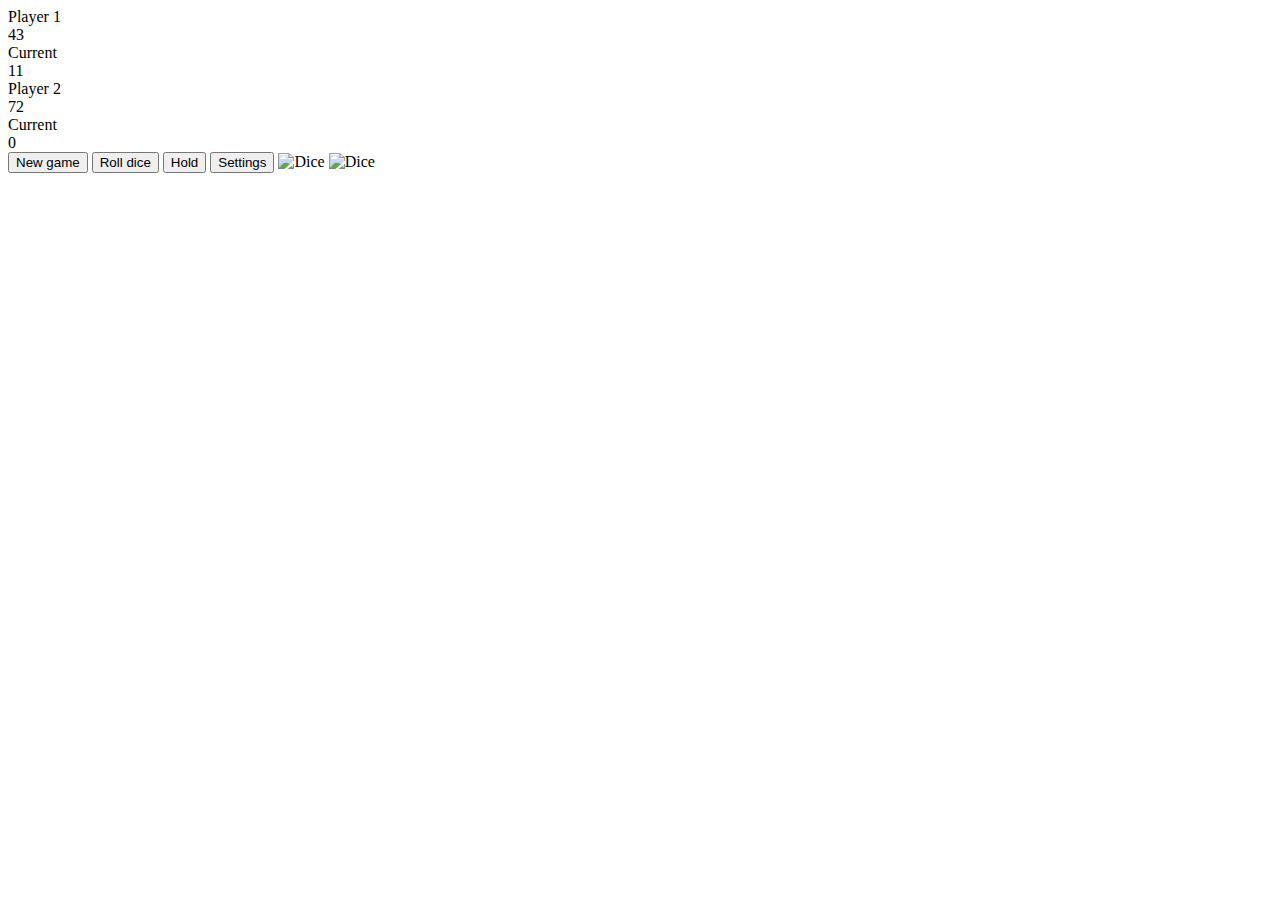
==== index.html @ 49dc010a "Add files via upload" ====
<!DOCTYPE html>
<html lang="en">
    <head>
        <meta charset="UTF-8">
        <link href="https://fonts.googleapis.com/css?family=Lato:100,300,600" rel="stylesheet" type="text/css">
        <link href="http://code.ionicframework.com/ionicons/2.0.1/css/ionicons.min.css" rel="stylesheet" type="text/css">
        <link type="text/css" rel="stylesheet" href="externalfile:drive-71f063f0832f4eaea59920f4d8081006d998fa16/root/Jonas JS/Section 4 Game/style.css">
        
        <title>Pig Game</title>
    </head>

    <body>
        <div class="wrapper clearfix">
            <div class="player-0-panel active">
                <div class="player-name" id="name-0">Player 1</div>
                <div class="player-score" id="score-0">43</div>
                <div class="player-current-box">
                    <div class="player-current-label">Current</div>
                    <div class="player-current-score" id="current-0">11</div>
                </div>
            </div>
            
            <div class="player-1-panel">
                <div class="player-name" id="name-1">Player 2</div>
                <div class="player-score" id="score-1">72</div>
                <div class="player-current-box">
                    <div class="player-current-label">Current</div>
                    <div class="player-current-score" id="current-1">0</div>
                </div>
            </div>
            
            <button class="btn-new"><i class="ion-ios-plus-outline"></i>New game</button>
            <button class="btn-roll"><i class="ion-ios-loop"></i>Roll dice</button>
            <button class="btn-hold"><i class="ion-ios-download-outline"></i>Hold</button>
            <button class="btn-settings"><i class="ion-ios-gear-outline"></i>Settings</button>
            
            <img src="externalfile:drive-71f063f0832f4eaea59920f4d8081006d998fa16/root/Jonas JS/Section 4 Game/dice-5.png" alt="Dice" class="dice">

            <img src="externalfile:drive-71f063f0832f4eaea59920f4d8081006d998fa16/root/Jonas JS/Section 4 Game/dice-5.png" alt="Dice" class="dice-2">
        </div>
        
        <script src="externalfile:drive-71f063f0832f4eaea59920f4d8081006d998fa16/root/Jonas JS/Section 4 Game/app.js"></script>
    </body>
</html>
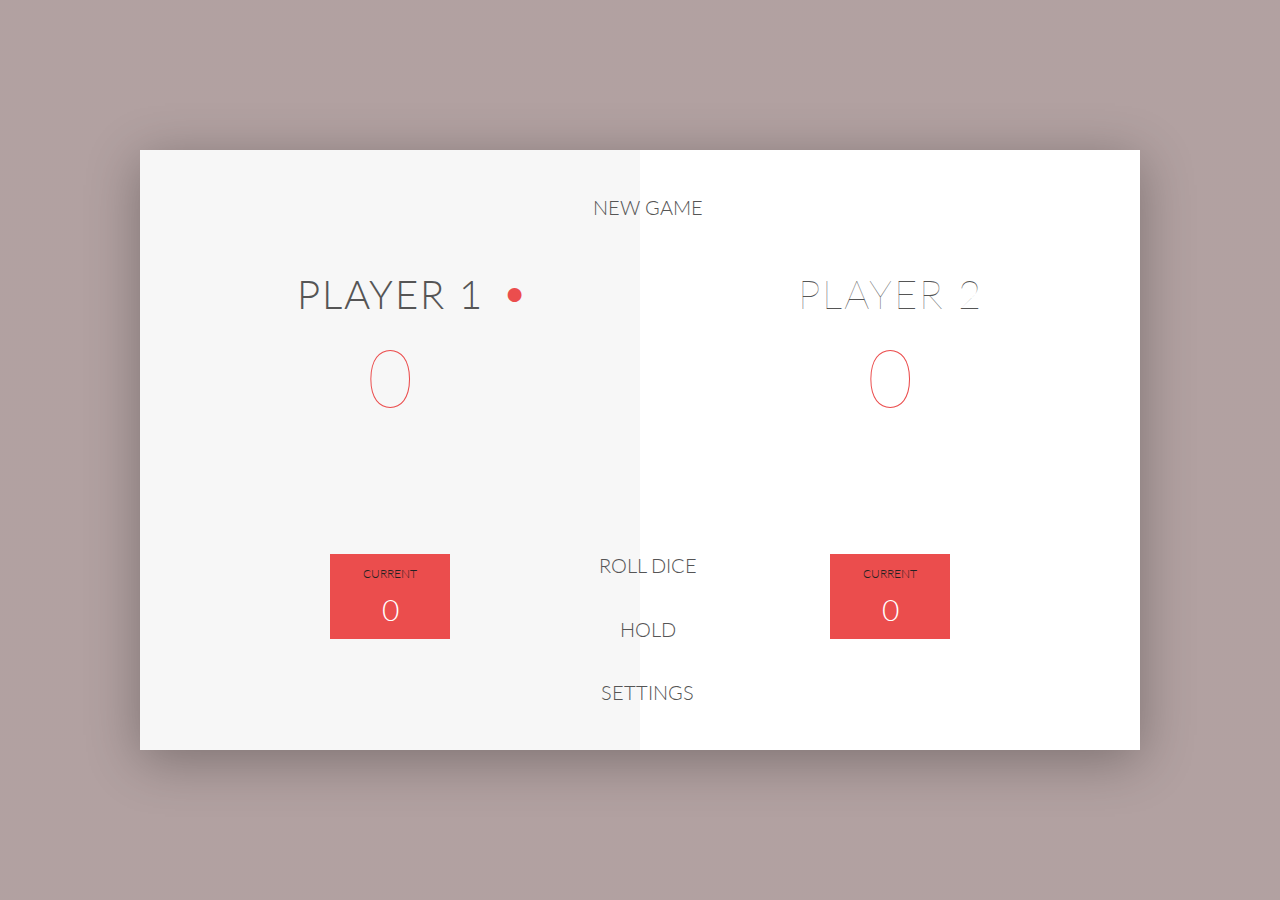
==== commit 1efb0f2c: "Update index.html" ====
--- a/index.html
+++ b/index.html
@@ -4,7 +4,7 @@
         <meta charset="UTF-8">
         <link href="https://fonts.googleapis.com/css?family=Lato:100,300,600" rel="stylesheet" type="text/css">
         <link href="http://code.ionicframework.com/ionicons/2.0.1/css/ionicons.min.css" rel="stylesheet" type="text/css">
-        <link type="text/css" rel="stylesheet" href="externalfile:drive-71f063f0832f4eaea59920f4d8081006d998fa16/root/Jonas JS/Section 4 Game/style.css">
+        <link type="text/css" rel="stylesheet" href="style.css">
         
         <title>Pig Game</title>
     </head>
@@ -34,11 +34,11 @@
             <button class="btn-hold"><i class="ion-ios-download-outline"></i>Hold</button>
             <button class="btn-settings"><i class="ion-ios-gear-outline"></i>Settings</button>
             
-            <img src="externalfile:drive-71f063f0832f4eaea59920f4d8081006d998fa16/root/Jonas JS/Section 4 Game/dice-5.png" alt="Dice" class="dice">
+            <img src="dice-5.png" alt="Dice" class="dice">
 
-            <img src="externalfile:drive-71f063f0832f4eaea59920f4d8081006d998fa16/root/Jonas JS/Section 4 Game/dice-5.png" alt="Dice" class="dice-2">
+            <img src="dice-5.png" alt="Dice" class="dice-2">
         </div>
         
-        <script src="externalfile:drive-71f063f0832f4eaea59920f4d8081006d998fa16/root/Jonas JS/Section 4 Game/app.js"></script>
+        <script src="app.js"></script>
     </body>
-</html>+</html>
--- a/style.css
+++ b/style.css
@@ -0,0 +1,167 @@
+/**********************************************
+*** GENERAL
+**********************************************/
+
+* {
+    margin: 0;
+    padding: 0;
+    box-sizing: border-box;
+    
+}
+
+.clearfix::after {
+    content: "";
+    display: table;
+    clear: both;
+}
+
+body {
+    background-image: linear-gradient(rgba(62, 20, 20, 0.4), rgba(62, 20, 20, 0.4)), url(https://s20.postimg.cc/tfzwfkc6l/back.jpg);
+    background-size: cover;
+    background-position: center;
+    font-family: Lato;
+    font-weight: 300;
+    position: relative;
+    height: 100vh;
+    color: #555;
+}
+
+.wrapper {
+    width: 1000px;
+    position: absolute;
+    top: 50%;
+    left: 50%;
+    transform: translate(-50%, -50%);
+    background-color: #fff;
+    box-shadow: 0px 10px 50px rgba(0, 0, 0, 0.3);
+    overflow: hidden;
+}
+
+.player-0-panel,
+.player-1-panel {
+    width: 50%;
+    float: left;
+    height: 600px;
+    padding: 100px;
+}
+
+
+
+/**********************************************
+*** PLAYERS
+**********************************************/
+
+.player-name {
+    font-size: 40px;
+    text-align: center;
+    text-transform: uppercase;
+    letter-spacing: 2px;
+    font-weight: 100;
+    margin-top: 20px;
+    margin-bottom: 10px;
+    position: relative;
+}
+
+.player-score {
+    text-align: center;
+    font-size: 80px;
+    font-weight: 100;
+    color: #EB4D4D;
+    margin-bottom: 130px;
+}
+
+.active { background-color: #f7f7f7; }
+.active .player-name { font-weight: 300; }
+
+.active .player-name::after {
+    content: "\2022";
+    font-size: 47px;
+    position: absolute;
+    color: #EB4D4D;
+    top: -7px;
+    right: 10px;
+    
+}
+
+.player-current-box {
+    background-color: #EB4D4D;
+    color: #fff;
+    width: 40%;
+    margin: 0 auto;
+    padding: 12px;
+    text-align: center;
+}
+
+.player-current-label {
+    text-transform: uppercase;
+    margin-bottom: 10px;
+    font-size: 12px;
+    color: #222;
+}
+
+.player-current-score {
+    font-size: 30px;
+}
+
+button {
+    position: absolute;
+    width: 200px;
+    left: 50%;
+    transform: translateX(-50%);
+    color: #555;
+    background: none;
+    border: none;
+    font-family: Lato;
+    font-size: 20px;
+    text-transform: uppercase;
+    cursor: pointer;
+    font-weight: 300;
+    transition: background-color 0.3s, color 0.3s;
+}
+
+button:hover { font-weight: 600; }
+button:hover i { margin-right: 20px; }
+
+button:focus {
+    outline: none;
+}
+
+i {
+    color: #EB4D4D;
+    display: inline-block;
+    margin-right: 15px;
+    font-size: 32px;
+    line-height: 1;
+    vertical-align: text-top;
+    margin-top: -4px;
+    transition: margin 0.3s;
+}
+
+.btn-new { top: 45px;}
+.btn-roll { top: 403px;}
+.btn-hold { top: 467px;}
+
+.btn-settings { top: 530px; }
+
+.dice {
+    position: absolute;
+    left: 50%;
+    top: 108px;
+    transform: translateX(-50%);
+    height: 100px;
+    box-shadow: 0px 10px 60px rgba(0, 0, 0, 0.10);
+}
+
+.dice-2 {
+    position: absolute;
+    left: 50%;
+    top: 238px;
+    transform: translateX(-50%);
+    height: 100px;
+    box-shadow: 0px 10px 60px rgba(0, 0, 0, 0.10);
+}
+
+
+
+.winner { background-color: #f7f7f7; }
+.winner .player-name { font-weight: 300; color: #EB4D4D; }